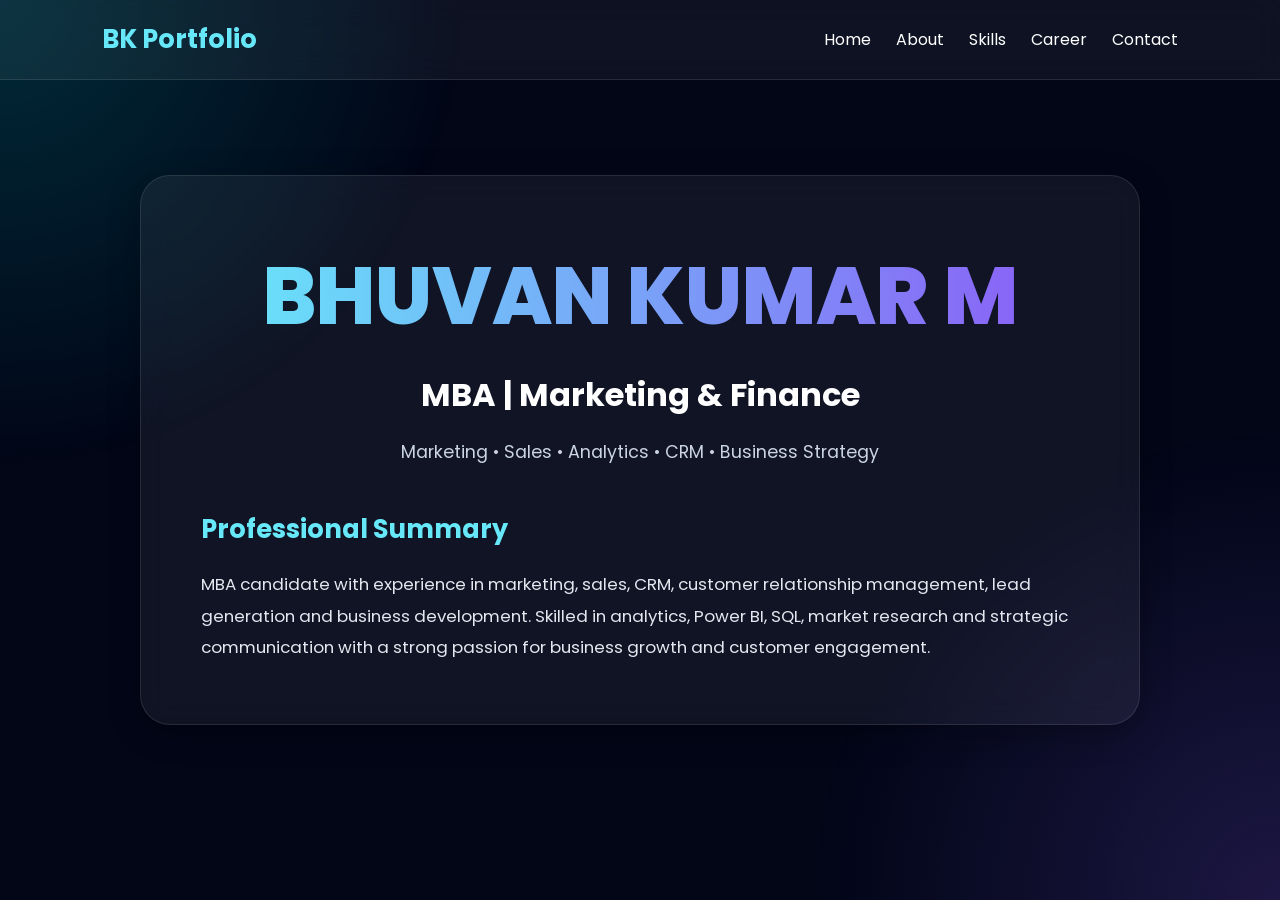
==== index.html @ acaa513f "Add files via upload" ====
<!DOCTYPE html>
<html>
<head>
<meta charset="UTF-8">
<meta name="viewport" content="width=device-width, initial-scale=1.0">
<title>Home</title>

<link href="https://fonts.googleapis.com/css2?family=Poppins:wght@300;400;500;600;700;800&display=swap" rel="stylesheet">
<link rel="stylesheet" href="style.css">

</head>
<body>

<div class="bg"></div>

<nav class="navbar">

<div class="logo">BK Portfolio</div>

<div class="nav-links">
<a href="index.html">Home</a>
<a href="about.html">About</a>
<a href="skills.html">Skills</a>
<a href="career.html">Career</a>
<a href="contact.html">Contact</a>
</div>

</nav>

<section class="hero">

<div class="glass card">

<h1>BHUVAN KUMAR M</h1>

<h2>MBA | Marketing & Finance</h2>

<p style="margin-top:20px; font-size:1.1rem; color:#cbd5e1;">
Marketing • Sales • Analytics • CRM • Business Strategy
</p>

<div style="margin-top:45px; text-align:left;">

<h3 style="color:#67e8f9; margin-bottom:18px; font-size:1.6rem;">
Professional Summary
</h3>

<p style="line-height:1.9; color:#e2e8f0; font-size:1.05rem;">
MBA candidate with experience in marketing, sales, CRM, customer relationship management,
lead generation and business development. Skilled in analytics, Power BI, SQL,
market research and strategic communication with a strong passion for business growth
and customer engagement.
</p>

</div>

</div>

</section>

</body>
</html>
---- style.css ----
*{
margin:0;
padding:0;
box-sizing:border-box;
scroll-behavior:smooth;
}

body{
font-family:'Poppins',sans-serif;
background:#020617;
color:white;
overflow-x:hidden;
}

.bg{
position:fixed;
width:100%;
height:100%;
background:
radial-gradient(circle at top left, rgba(0,255,255,0.15), transparent 30%),
radial-gradient(circle at bottom right, rgba(139,92,246,0.2), transparent 30%);
z-index:-1;
animation:move 8s infinite alternate;
}

@keyframes move{
from{transform:scale(1);}
to{transform:scale(1.1);}
}

.navbar{
position:fixed;
top:0;
width:100%;
padding:20px 8%;
display:flex;
justify-content:space-between;
align-items:center;
background:rgba(255,255,255,0.05);
backdrop-filter:blur(15px);
border-bottom:1px solid rgba(255,255,255,0.1);
z-index:999;
}

.logo{
font-size:1.6rem;
font-weight:700;
color:#67e8f9;
}

.nav-links{
display:flex;
gap:25px;
}

.nav-links a{
text-decoration:none;
color:white;
transition:0.3s;
}

.nav-links a:hover{
color:#67e8f9;
}

.hero{
min-height:100vh;
display:flex;
justify-content:center;
align-items:center;
padding:100px 20px;
}

.glass{
background:rgba(255,255,255,0.06);
border:1px solid rgba(255,255,255,0.1);
backdrop-filter:blur(16px);
box-shadow:0 8px 32px rgba(0,0,0,0.3);
border-radius:30px;
}

.card{
padding:60px;
max-width:1000px;
width:90%;
text-align:center;
}

.hero h1{
font-size:5rem;
font-weight:800;
background:linear-gradient(to right,#67e8f9,#8b5cf6);
-webkit-background-clip:text;
-webkit-text-fill-color:transparent;
}

.hero h2{
margin-top:15px;
font-size:2rem;
}

.hero p{
margin-top:20px;
color:#cbd5e1;
}

.buttons{
margin-top:40px;
display:flex;
justify-content:center;
gap:20px;
flex-wrap:wrap;
}

.btn{
padding:15px 35px;
border-radius:50px;
text-decoration:none;
font-weight:600;
background:linear-gradient(45deg,#06b6d4,#8b5cf6);
color:white;
transition:0.4s;
}

.btn:hover{
transform:translateY(-5px) scale(1.05);
box-shadow:0 10px 30px rgba(103,232,249,0.3);
}

.section{
padding:140px 8% 80px;
}

.section-title{
text-align:center;
margin-bottom:50px;
}

.section-title h1{
font-size:3rem;
color:#67e8f9;
}

.grid{
display:grid;
grid-template-columns:repeat(auto-fit,minmax(250px,1fr));
gap:30px;
}

.box{
padding:35px;
transition:0.4s;
}

.box:hover{
transform:translateY(-10px);
}

.skill{
margin-bottom:25px;
}

.progress{
height:16px;
background:#111827;
border-radius:20px;
overflow:hidden;
margin-top:8px;
}

.fill{
height:100%;
background:linear-gradient(90deg,#06b6d4,#8b5cf6);
}

.w90{width:90%;}
.w85{width:85%;}
.w80{width:80%;}
.w75{width:75%;}

.timeline{
display:flex;
flex-wrap:wrap;
justify-content:center;
gap:25px;
}

.timeline-item{
padding:25px 35px;
}

.quote{
font-size:2rem;
line-height:1.8;
color:#e2e8f0;
text-align:center;
}

.footer{
padding:50px;
text-align:center;
}

@media(max-width:768px){

.hero h1{
font-size:2.8rem;
}

.hero h2{
font-size:1.3rem;
}

.section-title h1{
font-size:2rem;
}

.quote{
font-size:1.2rem;
}

}
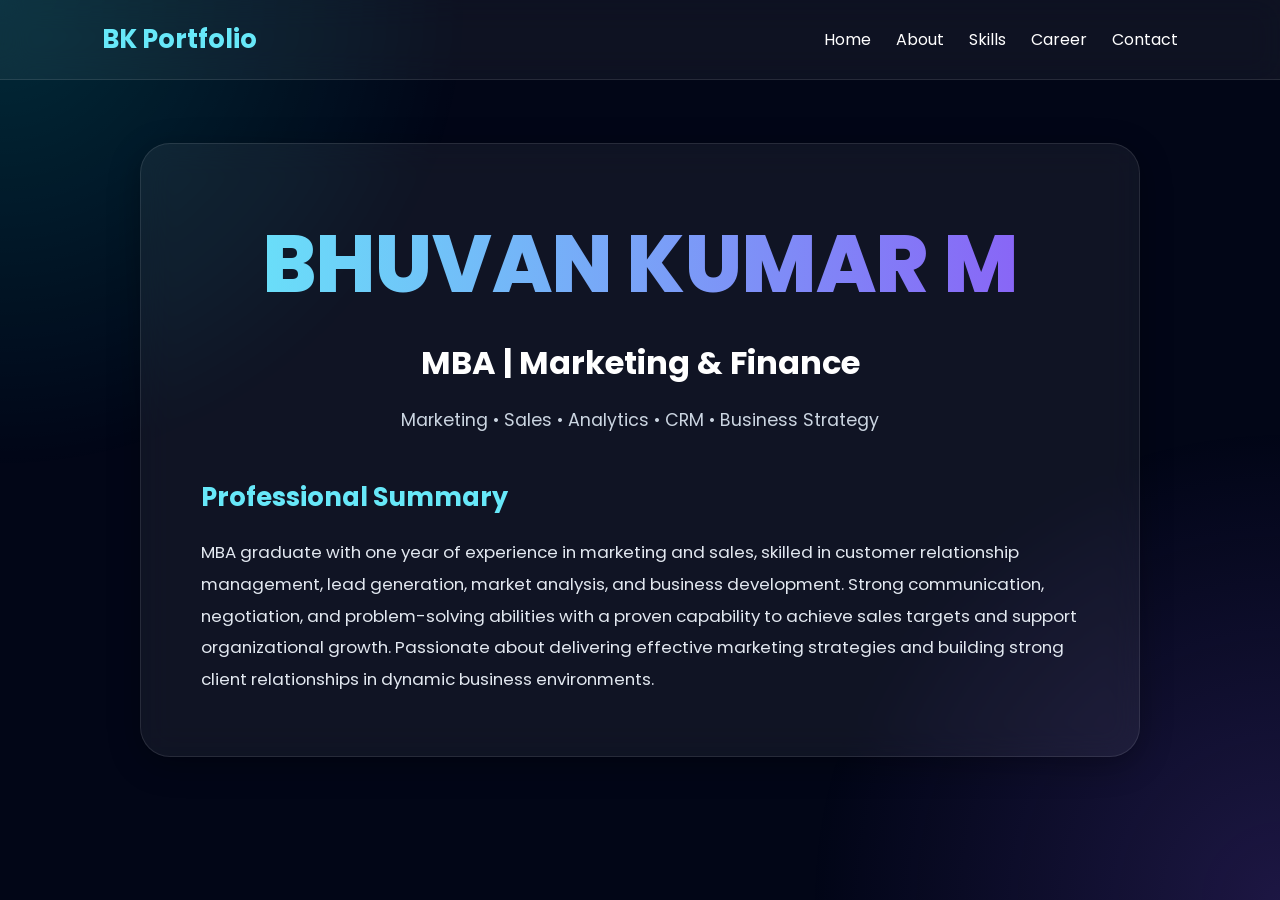
==== commit cfd59e30: "Update index.html" ====
--- a/index.html
+++ b/index.html
@@ -47,10 +47,7 @@
 </h3>
 
 <p style="line-height:1.9; color:#e2e8f0; font-size:1.05rem;">
-MBA candidate with experience in marketing, sales, CRM, customer relationship management,
-lead generation and business development. Skilled in analytics, Power BI, SQL,
-market research and strategic communication with a strong passion for business growth
-and customer engagement.
+MBA graduate with one year of experience in marketing and sales, skilled in customer relationship management, lead generation, market analysis, and business development. Strong communication, negotiation, and problem-solving abilities with a proven capability to achieve sales targets and support organizational growth. Passionate about delivering effective marketing strategies and building strong client relationships in dynamic business environments.
 </p>
 
 </div>
--- a/style.css
+++ b/style.css
@@ -221,3 +221,107 @@
 }
 
 }
+/* =========================
+   RESPONSIVE DESIGN
+========================= */
+
+@media (max-width: 1024px){
+
+    .hero h1{
+        font-size:3.5rem;
+    }
+
+    .card{
+        padding:40px;
+    }
+
+}
+
+@media (max-width: 768px){
+
+    .navbar{
+        flex-direction:column;
+        gap:15px;
+        padding:20px;
+    }
+
+    .nav-links{
+        flex-wrap:wrap;
+        justify-content:center;
+        gap:15px;
+    }
+
+    .hero{
+        padding-top:180px;
+    }
+
+    .hero h1{
+        font-size:2.5rem;
+        text-align:center;
+    }
+
+    .hero h2{
+        font-size:1.2rem;
+        text-align:center;
+    }
+
+    .card{
+        width:95%;
+        padding:30px;
+    }
+
+    .section{
+        padding:120px 20px 60px;
+    }
+
+    .section-title h1{
+        font-size:2rem;
+    }
+
+    .grid{
+        grid-template-columns:1fr;
+    }
+
+    .timeline{
+        flex-direction:column;
+        align-items:center;
+    }
+
+    .timeline-item{
+        width:100%;
+        text-align:center;
+    }
+
+    .quote{
+        font-size:1.2rem;
+    }
+
+}
+
+@media (max-width: 480px){
+
+    .hero h1{
+        font-size:2rem;
+    }
+
+    .hero h2{
+        font-size:1rem;
+    }
+
+    .logo{
+        font-size:1.2rem;
+    }
+
+    .nav-links{
+        font-size:0.9rem;
+    }
+
+    .card{
+        padding:20px;
+    }
+
+    .section-title h1{
+        font-size:1.6rem;
+    }
+
+}
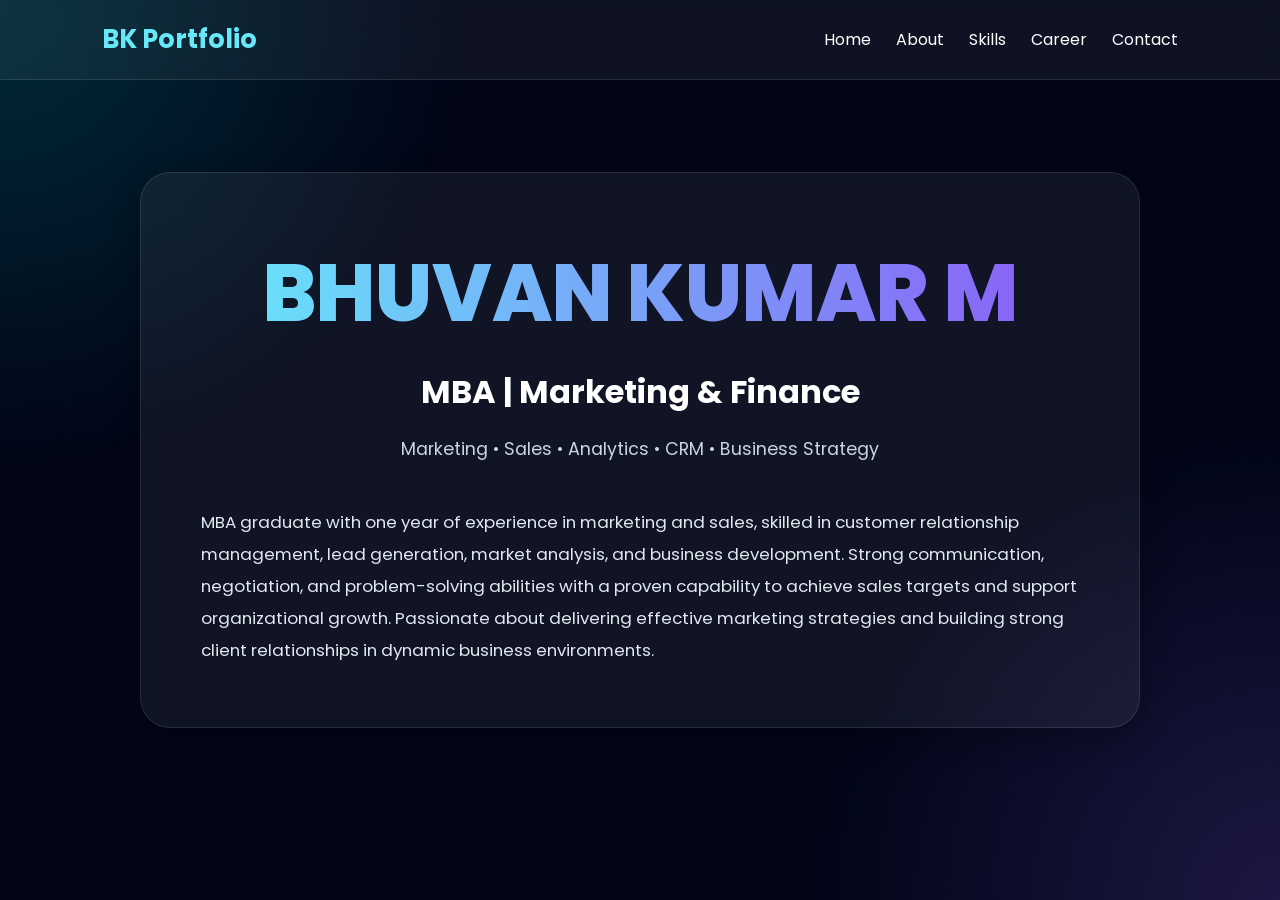
==== commit 3091892a: "Update index.html" ====
--- a/index.html
+++ b/index.html
@@ -42,9 +42,7 @@
 
 <div style="margin-top:45px; text-align:left;">
 
-<h3 style="color:#67e8f9; margin-bottom:18px; font-size:1.6rem;">
-Professional Summary
-</h3>
+
 
 <p style="line-height:1.9; color:#e2e8f0; font-size:1.05rem;">
 MBA graduate with one year of experience in marketing and sales, skilled in customer relationship management, lead generation, market analysis, and business development. Strong communication, negotiation, and problem-solving abilities with a proven capability to achieve sales targets and support organizational growth. Passionate about delivering effective marketing strategies and building strong client relationships in dynamic business environments.
